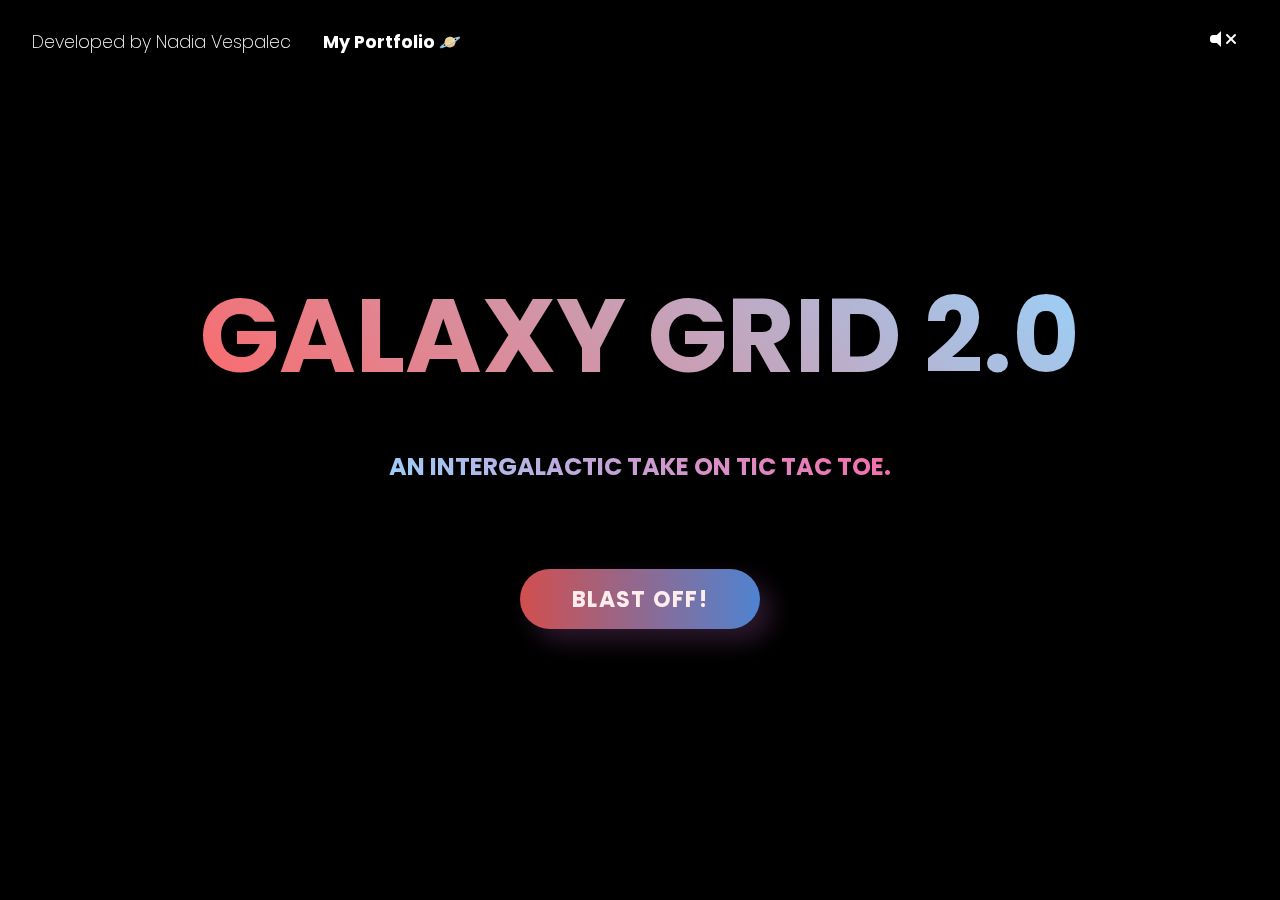
==== index.html @ 7d6e1291 "update" ====
<!DOCTYPE html>
<html lang="en">
  <head>
    <meta charset="UTF-8" />
    <meta name="viewport" content="width=device-width, initial-scale=1.0" />
    <link
      href="https://fonts.googleapis.com/css2?family=Poppins:ital,wght@0,100;0,200;0,300;0,400;0,500;0,600;0,700;0,800;0,900&display=swap"
      rel="stylesheet"
    />
    <link rel="stylesheet" type="text/css" href="styles.css" />
    <title>Galaxy Grid 2.0</title>
  </head>

  <body>
    <div class="video-container">
      <video autoplay muted loop id="background">
        <source defer src="media/main-galaxy-bg.mp4" type="video/mp4" />
      </video>
      <audio src="media/menu-click.mp3" id="menu-click-audio"></audio>
      <audio src="media/role-click.mp3" id="role-click-audio"></audio>
      <!-- <audio src="media/lobby-music.mp3" id="lobby-audio" autoplay loop></audio> -->
    </div>
    <nav>
      <ul class="main-nav">
        <li class="title">Developed by Nadia Vespalec</li>
        <li><a href="https://www.nadiavespalec.com">My Portfolio 🪐</a></li>
      </ul>
      <div id="toggleMuteButton">
        <div id="muted-button">
          <img src="icons/mute.png" alt="Muted Icon" />
        </div>
        <div id="unmuted-button">
          <img src="icons/unmute.png" alt="Unmuted Icon" />
        </div>
      </div>
    </nav>
    <main>
      <section id="main-section" class="main-section">
        <h1>Galaxy Grid 2.0</h1>
        <h2>An intergalactic take on Tic Tac Toe.</h2>
        <div class="button-wrap">
          <button id="start-button">Blast off!</button>
        </div>
      </section>

      <section
        id="selection-section"
        class="selection-section"
        style="display: none"
      >
        <h1>Select your role.</h1>
        <h2>How to play:</h2>
        <p>
          This is just like your regular game of Tic Tac Toe, except space
          themed! You, the player, will choose between two roles: Spaceship, or
          Astronaut. Whichever role you don't choose, the computer will use to
          play against you. In the game, click on a box you want to claim as
          your space. First one to reach three spaces on either a horizontal,
          vertical, or angular axis wins! ☄️
        </p>
        <div class="roles">
          <h2>Astronaut</h2>
          <img
            src="icons/astronaut.svg"
            width="100px"
            alt="purple and blue astronaut emoji"
            id="astronaut-role"
          />
          <h2>Spaceship</h2>
          <img
            src="icons/spaceship.svg"
            width="100px"
            alt="purple and blue spaceship emoji"
            id="spaceship-role"
          />
        </div>
      </section>

      <section id="game-section" class="game-section" style="display: none">
        <div class="main-section-game">
          <h1>Galaxy Grid 2.0</h1>
        </div>

        <table>
          <tr>
            <td></td>
            <td></td>
            <td></td>
          </tr>
          <tr>
            <td></td>
            <td></td>
            <td></td>
          </tr>
          <tr>
            <td></td>
            <td></td>
            <td></td>
          </tr>
        </table>

        <div class="game-buttons-container">
          <button id="next-round-button">Next Round</button>

          <button id="to-main-menu-button">
            <a href="/index.html" id="new-game-sound">Main Menu</a>
          </button>
        </div>

        <div class="player-scores">
          <div class="p-1">
            <h2>You</h2>
            <div class="player-score">
              <h3>Score:<span id="player-score-num">0</span></h3>
            </div>
          </div>

          <div class="p-2">
            <h2>Player 2</h2>
            <div class="cpu-score">
              <h3>Score:<span id="cpu-score-num">0</span></h3>
            </div>
          </div>
        </div>
      </section>
    </main>
    <script defer src="index.js"></script>
  </body>
</html>
---- styles.css ----
html {
  background-color: #000000;
  overflow-x: hidden;
}

.video-container video {
  position: fixed;
  right: 0;
  bottom: 0;
  max-width: 100%;
  min-height: 100%;
  object-fit: cover;
  overflow-x: hidden;
  z-index: -1;
  filter: brightness(65%);
}

#toggleMuteButton {
  display: flex;
  align-items: center;
}

#muted-button img,
#unmuted-button img {
  z-index: 100;
}

#unmuted-button {
  display: none;
}

#muted-button,
#unmuted-button {
  cursor: pointer;
}

.p-1 h2 {
  font-family: 'Poppins', sans-serif;
}

.p-1 h3 {
  font-family: 'Poppins', sans-serif;
}

.p-2 h2 {
  font-family: 'Poppins', sans-serif;
}

.p-2 h3 {
  font-family: 'Poppins', sans-serif;
}

.main-section {
  font-family: 'Poppins', sans-serif;
  position: relative;
  display: flex;
  flex-direction: column;
  justify-content: center;
  align-items: center;
  height: 85vh;
  text-align: center;
  z-index: 1;
}

.selection-section {
  margin-top: 5rem;
}

nav {
  color: white;
  z-index: 2;
  position: relative;
  display: flex;
  justify-content: space-between;
  align-items: center;
  text-align: center;
  padding-top: 1rem;
  font-family: 'Poppins', sans-serif;
  font-weight: bold;
  font-size: 0.8rem;
}

nav a {
  text-decoration: none;
  color: white;
  font-weight: bold;
}

.title {
  font-weight: 200;
}

nav ul {
  list-style: none;
  display: flex;
  gap: 2rem;
  margin: 0;
  padding: 0;
}

nav #toggleMuteButton {
  margin-left: 4rem;
}

h1 {
  color: white;
  font-size: 4.2rem;
  text-transform: uppercase;
  padding-left: 2rem;
  padding-right: 2rem;
  margin-bottom: 1rem;
  background-image: linear-gradient(45deg, #ff6565, #96d5ff);
  background-size: 100%;
  -webkit-background-clip: text;
  -moz-background-clip: text;
  -webkit-text-fill-color: transparent;
  -moz-text-fill-color: transparent;
}

.selection-section h1 {
  color: white;
  font-size: 4.2rem;
  text-transform: uppercase;
  padding-left: 2rem;
  padding-right: 2rem;
  margin-bottom: 1rem;
  background-image: linear-gradient(45deg, #96d5ff, #ff65a5);
  background-size: 100%;
  -webkit-background-clip: text;
  -moz-background-clip: text;
  -webkit-text-fill-color: transparent;
  -moz-text-fill-color: transparent;
  font-family: 'Poppins', sans-serif;
  text-align: center;
}

.main-section-game h1 {
  color: white;
  font-size: 3rem;
  text-transform: uppercase;
  padding-top: 2rem;
  padding-left: 0;
  padding-right: 0;
  background-image: linear-gradient(45deg, #96d5ff, #ff65a5);
  background-size: 100%;
  -webkit-background-clip: text;
  -moz-background-clip: text;
  -webkit-text-fill-color: transparent;
  -moz-text-fill-color: transparent;
  font-family: 'Poppins', sans-serif;
  text-align: center;
  margin: 0 auto;
  position: absolute;
  top: 75px;
  left: 50%;
  transform: translateX(-50%);
  height: auto;
  z-index: 1;
}

.selection-section h2 {
  color: white;
  font-size: 1.5rem;
  text-transform: uppercase;
  padding-left: 2rem;
  padding-right: 2rem;
  background-size: 100%;
  -webkit-background-clip: text;
  -moz-background-clip: text;
  -webkit-text-fill-color: transparent;
  -moz-text-fill-color: transparent;
  font-family: 'Poppins', sans-serif;
  text-align: center;
}

.selection-ul {
  text-transform: uppercase;
  padding-left: 1rem;
}

.selection-section img {
  display: block;
  margin-left: auto;
  margin-right: auto;
}

p {
  color: white;
  font-size: 1.2rem;
  font-family: 'Poppins', sans-serif;
  text-align: center;
  padding: 1rem;
}

h2 {
  color: white;
  font-size: 1.2rem;
  text-transform: uppercase;
  padding-left: 2rem;
  padding-right: 2rem;
  background-image: linear-gradient(45deg, #96d5ff, #ff65a5);
  background-size: 100%;
  -webkit-background-clip: text;
  -moz-background-clip: text;
  -webkit-text-fill-color: transparent;
  -moz-text-fill-color: transparent;
}

footer h2 {
  text-transform: inherit;
  padding-left: 1rem;
  padding-right: 1rem;
}

/* custom scrollbar */
::-webkit-scrollbar {
  width: 2px;
  height: 10px;
}

::-webkit-scrollbar-track {
  background: transparent;
}

::-webkit-scrollbar-thumb {
  background: linear-gradient(#ff869a4f, #6d52b9);
  border-radius: 50px;
}

@media (min-width: 430px) {
  nav {
    padding-right: 2rem;
    padding-left: 1.5rem;
  }
}

@media (min-width: 650px) {
  p {
    padding: 2rem;
  }

  .main-section-game h1 {
    top: 35px;
  }
}

@media (min-width: 730px) {
  nav ul {
    font-size: 1.1rem;
  }

  .roles {
    display: grid;
    grid-template-columns: 1fr 1fr;
    grid-template-rows: 1fr 1fr;
  }

  .roles h2 {
    grid-row: 1;
  }
}

@media (min-width: 750px) {
  .game-section h1 {
    margin-top: 25px;
  }
}

@media (min-width: 960px) {
  h1 {
    font-size: 5.5rem;
  }

  h2 {
    font-size: 1.3rem;
  }

  .roles {
    padding: 10rem;
    padding-top: 0;
    padding-bottom: 0;
  }
}

@media (min-width: 1200px) {
  h1 {
    font-size: 6.5rem;
  }

  h2 {
    font-size: 1.5rem;
  }

  .selection-section {
    margin-top: 6rem;
  }

  .roles {
    padding: 20rem;
    padding-top: 0;
    padding-bottom: 0;
  }
}
@media (min-width: 1600px) {
  .roles {
    padding: 30rem;
    padding-top: 0;
    padding-bottom: 0;
  }

  p {
    padding-left: 20rem;
    padding-right: 20rem;
  }
}

.roles img {
  transition: all 0.3s ease-in-out 0s;
}

.roles img:hover,
.roles img:focus {
  transform: translateY(-4px);
  cursor: pointer;
}

/* button code adjusted from Alex Bodin on codepen.io */
.button-wrap {
  height: 25%;
  display: flex;
  align-items: center;
  justify-content: center;
}

#start-button {
  min-width: 240px;
  min-height: 60px;
  display: inline-flex;
  font-family: 'Poppins', sans-serif;
  font-size: 22px;
  align-items: center;
  justify-content: center;
  text-transform: uppercase;
  text-align: center;
  letter-spacing: 1.3px;
  font-weight: 700;
  background: #d14f9f;
  background: linear-gradient(90deg, #d14f4f 0%, rgb(79, 131, 209) 100%);
  border: none;
  border-radius: 1000px;
  box-shadow: 12px 12px 24px rgba(69, 37, 71, 0.64);
  transition: all 0.3s ease-in-out 0s;
  cursor: pointer;
  outline: none;
  position: relative;
  padding: 10px;
  color: rgb(255, 236, 236);
}

.game-buttons-container {
  display: flex;
  justify-content: center;
  gap: 30px;
  margin-top: 20px;
}

#next-round-button,
#to-main-menu-button {
  min-width: 40px;
  min-height: 45px;
  display: inline-flex;
  font-family: 'Poppins', sans-serif;
  font-size: 12px;
  align-items: center;
  justify-content: center;
  text-transform: uppercase;
  text-align: center;
  letter-spacing: 1.3px;
  font-weight: 500;
  border: none;
  border-radius: 1000px;
  transition: all 0.3s ease-in-out 0s;
  cursor: pointer;
  outline: none;
  position: relative;
  padding-left: 18px;
  padding-right: 18px;
  background: #d14f9f;
  background: linear-gradient(90deg, #8f4c79 0%, rgb(101, 111, 156) 100%);
  box-shadow: 12px 12px 24px rgba(23, 13, 24, 0.64);
  color: rgb(255, 255, 255);
}

#next-round-button:hover,
#next-round-button:focus,
#to-main-menu-button:hover,
#to-main-menu-button:focus {
  transform: translateY(-4px);
}

.player-scores {
  display: grid;
  grid-template-columns: 1fr 1fr;
  margin-top: 2rem;
}

#cpu-score-num,
#player-score-num {
  display: inline-block;
  margin-left: 10px;
}

.p-1 h2,
.p-2 h2 {
  font-size: 1.3rem;
  text-align: center;
}

span {
  font-weight: 700;
}

h3 {
  color: white;
  font-size: 1.1rem;
  font-family: 'Poppins', sans-serif;
  text-align: center;
  padding: 1rem;
  text-transform: uppercase;
  font-weight: 300;
}

#new-game-sound {
  text-decoration: none;
  color: white;
}

#toggleMuteButton img {
  min-width: 30px;
  min-height: 30px;
  display: inline-flex;
  align-items: center;
  justify-content: center;
  text-align: center;
  transition: all 0.3s ease-in-out 0s;
  cursor: pointer;
  outline: none;
  position: relative;
}

#start-button::before {
  content: '';
  border-radius: 1000px;
  min-width: calc(270px + 12px);
  min-height: calc(80px + 12px);
  border: 6px solid rgba(128, 53, 99, 0.64);
  box-shadow: 0 0 60px rgba(99, 73, 86, 0.64);
  position: absolute;
  top: 50%;
  left: 50%;
  transform: translate(-50%, -50%);
  opacity: 0;
  transition: all 0.3s ease-in-out 0s;
}

#start-button:hover,
#start-button:focus,
#toggleMuteButton img:hover,
#toggleMuteButton img:focus {
  transform: translateY(-4px);
}

#start-button:hover::before,
#start-button:focus::before {
  opacity: 1;
}

#start-button::after {
  content: '';
  width: 30px;
  height: 30px;
  border-radius: 100%;
  border: 6px solid rgba(231, 105, 183, 0.64);
  position: absolute;
  z-index: -1;
  top: 50%;
  left: 50%;
  transform: translate(-50%, -50%);
  animation: ring 1.5s infinite;
}

#start-button:hover::after,
#start-button:focus::after {
  animation: none;
  display: none;
}

@keyframes ring {
  0% {
    width: 30px;
    height: 30px;
    opacity: 1;
  }
  100% {
    width: 280px;
    height: 280px;
    opacity: 0;
  }
}

.roles {
  margin-top: 2rem;
  margin-bottom: 3rem;
}

.roles h2 {
  font-size: 2.3rem;
}

table {
  margin: auto;
  border-radius: 10px;
  border-spacing: 10px;
}

td {
  border: 2px solid #a15f8dda;
  border-radius: 5px;
  height: 82px;
  width: 82px;
  position: relative;
  z-index: 1000;
  border-radius: 16px;
  box-shadow: 0 4px 30px rgba(0, 0, 0, 0);
  backdrop-filter: blur(5px);
  -webkit-backdrop-filter: blur(8.8px);
  cursor: pointer;
}

.game-section {
  margin-top: 20rem;
}

@media (min-width: 580px) {
  .game-section {
    margin-top: 15rem;
  }

  #next-round-button,
  #to-main-menu-button {
    min-width: 80px;
    min-height: 60px;
    font-size: 18px;
    padding-left: 30px;
    padding-right: 30px;
  }

  .p-2 h3,
  .p-1 h3 {
    font-size: 1.3rem;
  }

  .p-1 h2,
  .p-2 h2 {
    font-size: 1.8rem;
  }
}

@media (min-width: 1200px) {
  .game-buttons-container {
    gap: 80px;
  }
}

@media (min-width: 1250px) {
  .game-buttons-container {
    gap: 90px;
    margin-top: 2.5rem;
  }

  .p-2 {
    position: absolute;
    left: 75%;
    bottom: 65%;
  }

  .p-1 {
    position: absolute;
    right: 75%;
    bottom: 65%;
  }
}

@media (min-width: 400px) {
  td {
    height: 100px;
    width: 100px;
  }
}

@media (min-width: 500px) {
  td {
    height: 130px;
    width: 130px;
  }
}

@media (min-width: 650px) {
  td {
    height: 180px;
    width: 180px;
  }
  .game-section {
    margin-top: 15rem;
  }
}

@media (min-width: 650px) {
  td {
    height: 180px;
    width: 180px;
  }
  .game-section {
    margin-top: 12rem;
  }
}

@media (min-width: 750px) {
  td {
    height: 180px;
    width: 180px;
  }
  .game-section {
    margin-top: 15rem;
  }
}

@media (min-width: 1050px) {
  .game-section {
    margin-top: 10rem;
  }
}

@media (min-width: 1450px) {
  .main-section-game h1 {
    top: 10px;
  }

  .game-section {
    margin-top: 7rem;
  }
}

.won {
  background-color: rgb(68, 0, 255);
  border: yellow 2px solid;
}

.won {
  border: yellow 2px solid;
}
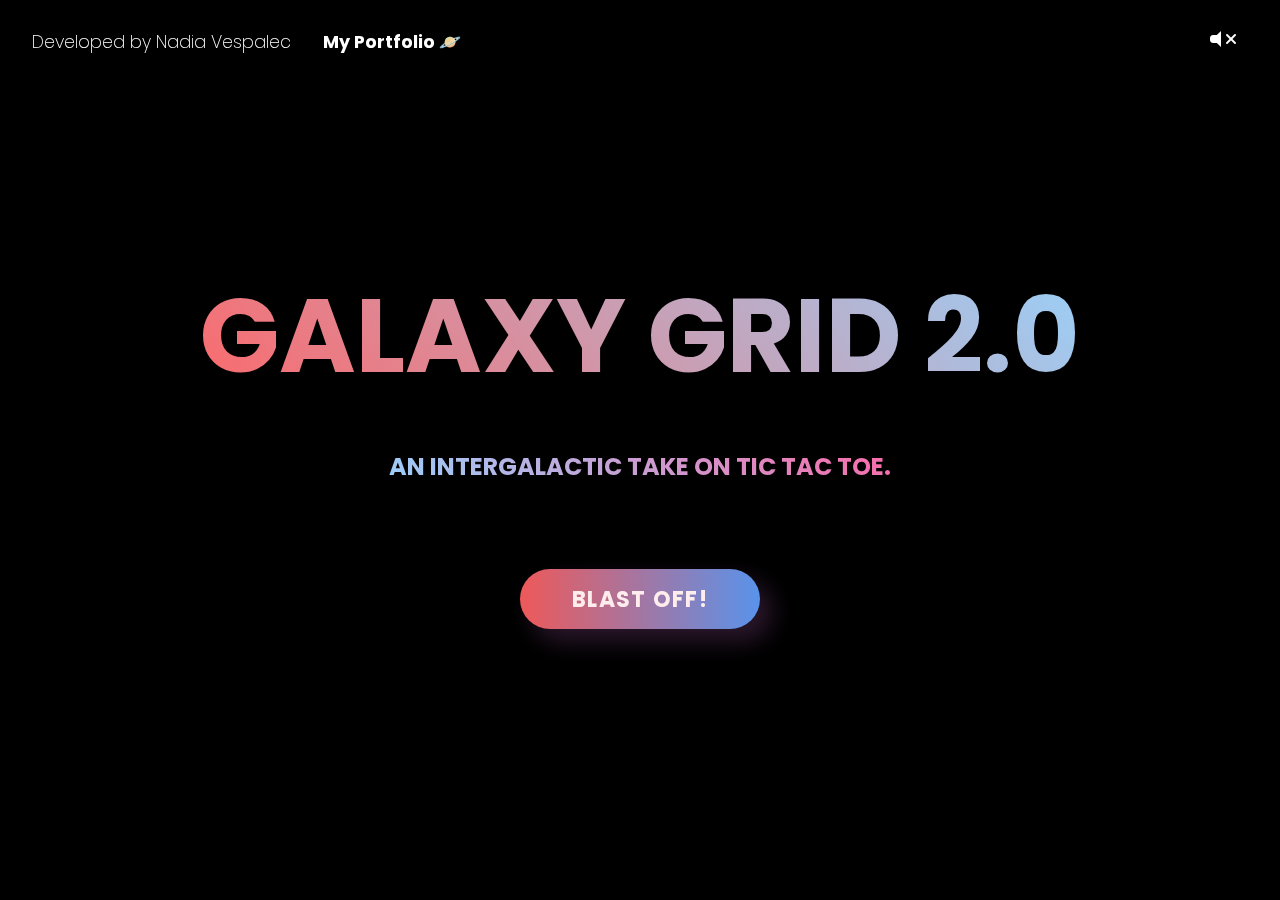
==== commit fe37256d: "mainly updated css" ====
--- a/index.html
+++ b/index.html
@@ -12,118 +12,128 @@
   </head>
 
   <body>
-    <div class="video-container">
-      <video autoplay muted loop id="background">
-        <source defer src="media/main-galaxy-bg.mp4" type="video/mp4" />
-      </video>
-      <audio src="media/menu-click.mp3" id="menu-click-audio"></audio>
-      <audio src="media/role-click.mp3" id="role-click-audio"></audio>
-      <!-- <audio src="media/lobby-music.mp3" id="lobby-audio" autoplay loop></audio> -->
-    </div>
-    <nav>
-      <ul class="main-nav">
-        <li class="title">Developed by Nadia Vespalec</li>
-        <li><a href="https://www.nadiavespalec.com">My Portfolio 🪐</a></li>
-      </ul>
-      <div id="toggleMuteButton">
-        <div id="muted-button">
-          <img src="icons/mute.png" alt="Muted Icon" />
+    <div id="game-container">
+      <div class="video-container">
+        <video autoplay muted loop id="background">
+          <source defer src="media/main-galaxy-bg.mp4" type="video/mp4" />
+        </video>
+        <audio src="media/menu-click.mp3" id="menu-click-audio"></audio>
+        <audio src="media/role-click.mp3" id="role-click-audio"></audio>
+        <!-- <audio src="media/lobby-music.mp3" id="lobby-audio" autoplay loop></audio> -->
+      </div>
+      <nav>
+        <ul class="main-nav">
+          <li class="title">Developed by Nadia Vespalec</li>
+          <li><a href="https://www.nadiavespalec.com">My Portfolio 🪐</a></li>
+        </ul>
+        <div id="toggleMuteButton">
+          <div id="muted-button">
+            <img src="icons/mute.png" alt="Muted Icon" />
+          </div>
+          <div id="unmuted-button">
+            <img src="icons/unmute.png" alt="Unmuted Icon" />
+          </div>
         </div>
-        <div id="unmuted-button">
-          <img src="icons/unmute.png" alt="Unmuted Icon" />
-        </div>
-      </div>
-    </nav>
-    <main>
-      <section id="main-section" class="main-section">
-        <h1>Galaxy Grid 2.0</h1>
-        <h2>An intergalactic take on Tic Tac Toe.</h2>
-        <div class="button-wrap">
-          <button id="start-button">Blast off!</button>
-        </div>
-      </section>
+      </nav>
+      <main>
+        <section id="main-section" class="main-section">
+          <h1>Galaxy Grid 2.0</h1>
+          <h2>An intergalactic take on Tic Tac Toe.</h2>
+          <div class="button-wrap">
+            <button id="start-button">Blast off!</button>
+          </div>
+        </section>
 
-      <section
-        id="selection-section"
-        class="selection-section"
-        style="display: none"
-      >
-        <h1>Select your role.</h1>
-        <h2>How to play:</h2>
-        <p>
-          This is just like your regular game of Tic Tac Toe, except space
-          themed! You, the player, will choose between two roles: Spaceship, or
-          Astronaut. Whichever role you don't choose, the computer will use to
-          play against you. In the game, click on a box you want to claim as
-          your space. First one to reach three spaces on either a horizontal,
-          vertical, or angular axis wins! ☄️
-        </p>
-        <div class="roles">
-          <h2>Astronaut</h2>
-          <img
-            src="icons/astronaut.svg"
-            width="100px"
-            alt="purple and blue astronaut emoji"
-            id="astronaut-role"
-          />
-          <h2>Spaceship</h2>
-          <img
-            src="icons/spaceship.svg"
-            width="100px"
-            alt="purple and blue spaceship emoji"
-            id="spaceship-role"
-          />
-        </div>
-      </section>
+        <section
+          id="selection-section"
+          class="selection-section"
+          style="display: none"
+        >
+          <h1>Select your role.</h1>
+          <h2>How to play:</h2>
+          <p>
+            This is just like your regular game of Tic Tac Toe, except space
+            themed! You, the player, will choose between two roles: Spaceship,
+            or Astronaut. Whichever role you don't choose, the computer will use
+            to play against you. In the game, click on a box you want to claim
+            as your space. First one to reach three spaces on either a
+            horizontal, vertical, or angular axis wins! ☄️
+          </p>
+          <div class="roles">
+            <h2>Astronaut</h2>
+            <img
+              src="icons/astronaut.svg"
+              width="100px"
+              alt="purple and blue astronaut emoji"
+              id="astronaut-role"
+            />
+            <h2>Spaceship</h2>
+            <img
+              src="icons/spaceship.svg"
+              width="100px"
+              alt="purple and blue spaceship emoji"
+              id="spaceship-role"
+            />
+          </div>
+        </section>
 
-      <section id="game-section" class="game-section" style="display: none">
-        <div class="main-section-game">
-          <h1>Galaxy Grid 2.0</h1>
-        </div>
+        <section id="game-section" class="game-section" style="display: none">
+          <div class="main-section-game">
+            <h1>Round <span id="round-num">1</span></h1>
+          </div>
 
-        <table>
-          <tr>
-            <td></td>
-            <td></td>
-            <td></td>
-          </tr>
-          <tr>
-            <td></td>
-            <td></td>
-            <td></td>
-          </tr>
-          <tr>
-            <td></td>
-            <td></td>
-            <td></td>
-          </tr>
-        </table>
+          <div class="hero">
+            <table>
+              <tr>
+                <td></td>
+                <td></td>
+                <td></td>
+              </tr>
+              <tr>
+                <td></td>
+                <td></td>
+                <td></td>
+              </tr>
+              <tr>
+                <td></td>
+                <td></td>
+                <td></td>
+              </tr>
+            </table>
+          </div>
 
-        <div class="game-buttons-container">
-          <button id="next-round-button">Next Round</button>
+          <div id="result-message"></div>
+          <div id="sub-result-message"></div>
 
-          <button id="to-main-menu-button">
-            <a href="/index.html" id="new-game-sound">Main Menu</a>
-          </button>
-        </div>
+          <div class="score-and-buttons">
+            <div class="game-buttons-container">
+              <button id="next-round-button">Next Round</button>
 
-        <div class="player-scores">
-          <div class="p-1">
-            <h2>You</h2>
-            <div class="player-score">
-              <h3>Score:<span id="player-score-num">0</span></h3>
+              <button id="to-main-menu-button">
+                <a href="/index.html" id="new-game-sound">Main Menu</a>
+              </button>
+            </div>
+
+            <div class="player-scores">
+              <div class="p-1">
+                <h2>You</h2>
+                <div class="player-score">
+                  <h3>Score:<span id="player-score-num">0</span></h3>
+                </div>
+              </div>
+
+              <div class="p-2">
+                <h2>Player 2</h2>
+                <div class="cpu-score">
+                  <h3>Score:<span id="cpu-score-num">0</span></h3>
+                </div>
+              </div>
             </div>
           </div>
+        </section>
+      </main>
+    </div>
 
-          <div class="p-2">
-            <h2>Player 2</h2>
-            <div class="cpu-score">
-              <h3>Score:<span id="cpu-score-num">0</span></h3>
-            </div>
-          </div>
-        </div>
-      </section>
-    </main>
     <script defer src="index.js"></script>
   </body>
 </html>
--- a/styles.css
+++ b/styles.css
@@ -136,7 +136,7 @@
 
 .main-section-game h1 {
   color: white;
-  font-size: 3rem;
+  font-size: 2rem;
   text-transform: uppercase;
   padding-top: 2rem;
   padding-left: 0;
@@ -223,7 +223,7 @@
 }
 
 ::-webkit-scrollbar-thumb {
-  background: linear-gradient(#ff869a4f, #6d52b9);
+  background: linear-gradient(#ff869a86, #8767df);
   border-radius: 50px;
 }
 
@@ -231,16 +231,6 @@
   nav {
     padding-right: 2rem;
     padding-left: 1.5rem;
-  }
-}
-
-@media (min-width: 650px) {
-  p {
-    padding: 2rem;
-  }
-
-  .main-section-game h1 {
-    top: 35px;
   }
 }
 
@@ -345,7 +335,7 @@
   letter-spacing: 1.3px;
   font-weight: 700;
   background: #d14f9f;
-  background: linear-gradient(90deg, #d14f4f 0%, rgb(79, 131, 209) 100%);
+  background: linear-gradient(90deg, #ee5959 0%, rgb(89, 147, 235) 100%);
   border: none;
   border-radius: 1000px;
   box-shadow: 12px 12px 24px rgba(69, 37, 71, 0.64);
@@ -386,15 +376,13 @@
   padding-left: 18px;
   padding-right: 18px;
   background: #d14f9f;
-  background: linear-gradient(90deg, #8f4c79 0%, rgb(101, 111, 156) 100%);
+  background: linear-gradient(90deg, #ad5d92 0%, rgb(131, 143, 199) 100%);
   box-shadow: 12px 12px 24px rgba(23, 13, 24, 0.64);
   color: rgb(255, 255, 255);
 }
 
 #next-round-button:hover,
-#next-round-button:focus,
-#to-main-menu-button:hover,
-#to-main-menu-button:focus {
+#to-main-menu-button:hover {
   transform: translateY(-4px);
 }
 
@@ -412,7 +400,7 @@
 
 .p-1 h2,
 .p-2 h2 {
-  font-size: 1.3rem;
+  font-size: 1.2rem;
   text-align: center;
 }
 
@@ -517,28 +505,38 @@
   font-size: 2.3rem;
 }
 
-table {
-  margin: auto;
-  border-radius: 10px;
-  border-spacing: 10px;
-}
-
 td {
-  border: 2px solid #a15f8dda;
-  border-radius: 5px;
+  border: 3px solid #ffb5e8da;
   height: 82px;
   width: 82px;
   position: relative;
   z-index: 1000;
-  border-radius: 16px;
   box-shadow: 0 4px 30px rgba(0, 0, 0, 0);
-  backdrop-filter: blur(5px);
-  -webkit-backdrop-filter: blur(8.8px);
   cursor: pointer;
-}
-
-.game-section {
-  margin-top: 20rem;
+  transition: box-shadow 0.25s;
+  text-align: center;
+  vertical-align: middle;
+}
+
+.hero {
+  display: flex;
+  justify-content: center;
+  align-items: center;
+  height: 100%;
+  position: relative;
+  top: -190px; /* Adjust this value as needed */
+}
+
+.score-and-buttons {
+  height: 100%;
+  position: relative;
+  top: -170px; /* Adjust this value as needed */
+}
+
+@media (min-width: 1050px) {
+  .hero {
+    top: 0px; /* Adjust this value as needed */
+  }
 }
 
 @media (min-width: 580px) {
@@ -548,11 +546,26 @@
 
   #next-round-button,
   #to-main-menu-button {
-    min-width: 80px;
-    min-height: 60px;
-    font-size: 18px;
+    min-width: 55px;
+    min-height: 50px;
+    font-size: 16px;
     padding-left: 30px;
     padding-right: 30px;
+  }
+
+  .hero {
+    display: flex;
+    justify-content: center;
+    align-items: center;
+    height: 100%;
+    position: relative;
+    top: -170px; /* Adjust this value as needed */
+  }
+
+  .score-and-buttons {
+    height: 100%;
+    position: relative;
+    top: -130px; /* Adjust this value as needed */
   }
 
   .p-2 h3,
@@ -566,28 +579,199 @@
   }
 }
 
+@media (min-width: 650px) {
+  p {
+    padding: 2rem;
+  }
+
+  .main-section-game h1 {
+    top: 60px;
+  }
+
+  .hero {
+    top: -60px; /* Adjust this value as needed */
+    width: 100%; /* Adjust this percentage as needed */
+    margin: 0 auto; /* Centers the div horizontally */
+    transform: scale(
+      0.8
+    ); /* Adjust this value as needed (0.9 = 90% of original size) */
+    transform-origin: center top; /* Keeps the top center as the scaling origin */
+  }
+}
+
+table {
+  border-collapse: collapse;
+  backdrop-filter: blur(7px);
+  -webkit-backdrop-filter: blur(8.8px);
+}
+
+td:hover {
+  background: rgba(228, 29, 132, 0.2);
+}
+
+/* td span {
+  background: white;
+  border: 1px solid white;
+  width: 4px;
+  height: 4px;
+  border-radius: 50%;
+  position: absolute;
+  z-index: -1;
+  transform: scale(0);
+}
+
+td span:nth-child(1) {
+  top: -20%;
+  left: -10%;
+}
+td span:nth-child(2) {
+  top: -130%;
+  left: 0%;
+}
+td span:nth-child(3) {
+  top: -50%;
+  left: -10%;
+  background: transparent;
+}
+td span:nth-child(4) {
+  top: -66%;
+  left: 20%;
+}
+td span:nth-child(5) {
+  top: -90%;
+  left: 28%;
+}
+td span:nth-child(6) {
+  top: -70%;
+  left: 42%;
+}
+td span:nth-child(7) {
+  top: -80%;
+  left: 60%;
+  background: transparent;
+}
+td span:nth-child(8) {
+  top: -50%;
+  left: 70%;
+}
+td span:nth-child(9) {
+  top: -120%;
+  left: 80%;
+}
+td span:nth-child(10) {
+  top: -70%;
+  left: 90%;
+  background: transparent;
+}
+td span:nth-child(11) {
+  top: -80%;
+  left: 100%;
+}
+td span:nth-child(12) {
+  top: -50%;
+  left: 110%;
+}
+td span:nth-child(13) {
+  top: 40%;
+  left: -20%;
+}
+td span:nth-child(14) {
+  top: 60%;
+  left: 120%;
+  background: transparent;
+}
+td span:nth-child(15) {
+  top: 160%;
+  left: -10%;
+}
+td span:nth-child(16) {
+  top: 120%;
+  left: 5%;
+  background: transparent;
+}
+td span:nth-child(17) {
+  top: 180%;
+  left: 10%;
+}
+td span:nth-child(18) {
+  top: 130%;
+  left: 20%;
+}
+td span:nth-child(19) {
+  top: 180%;
+  left: 33%;
+  background: transparent;
+}
+td span:nth-child(20) {
+  top: 180%;
+  left: 55%;
+}
+td span:nth-child(21) {
+  top: 160%;
+  left: 75%;
+}
+td span:nth-child(22) {
+  top: 130%;
+  left: 88%;
+  background: transparent;
+}
+td span:nth-child(23) {
+  top: 140%;
+  left: 100%;
+}
+td span:nth-child(24) {
+  top: 190%;
+  left: 120%;
+}
+
+.anim {
+  animation: moving 0.5s linear reverse forwards;
+}
+
+@keyframes moving {
+  0% {
+    transform: scale(0);
+  }
+  10% {
+    transform: scale(1);
+  }
+  100% {
+    top: 50%;
+    left: 50%;
+  }
+} */
+
+.game-section {
+  margin-top: 20rem;
+}
+
 @media (min-width: 1200px) {
   .game-buttons-container {
     gap: 80px;
   }
 }
 
-@media (min-width: 1250px) {
+@media (min-width: 1050px) {
   .game-buttons-container {
-    gap: 90px;
-    margin-top: 2.5rem;
+    gap: 70px;
+    margin-top: 5rem;
   }
 
   .p-2 {
     position: absolute;
-    left: 75%;
-    bottom: 65%;
+    left: 78%;
+    top: -500px;
   }
 
   .p-1 {
     position: absolute;
-    right: 75%;
-    bottom: 65%;
+    right: 78%;
+    top: -500px;
+  }
+
+  .p-2 h3,
+  .p-1 h3 {
+    font-size: 1.5rem;
   }
 }
 
@@ -606,10 +790,6 @@
 }
 
 @media (min-width: 650px) {
-  td {
-    height: 180px;
-    width: 180px;
-  }
   .game-section {
     margin-top: 15rem;
   }
@@ -633,29 +813,83 @@
   .game-section {
     margin-top: 15rem;
   }
+  .hero {
+    top: -100px;
+  }
+
+  .score-and-buttons {
+    top: -170px;
+  }
 }
 
 @media (min-width: 1050px) {
   .game-section {
     margin-top: 10rem;
   }
+
+  .hero {
+    top: -30px;
+  }
 }
 
 @media (min-width: 1450px) {
   .main-section-game h1 {
     top: 10px;
+    font-size: 3rem;
   }
 
   .game-section {
     margin-top: 7rem;
   }
-}
-
-.won {
-  background-color: rgb(68, 0, 255);
-  border: yellow 2px solid;
-}
-
-.won {
-  border: yellow 2px solid;
-}
+
+  .hero {
+    transform: scale(1);
+    top: -2px;
+  }
+
+  .score-and-buttons {
+    top: -30px;
+  }
+
+  .p-2 h2,
+  .p-1 h2 {
+    font-size: 2.5rem;
+  }
+
+  .p-2 {
+    left: 75%;
+    top: -600px;
+  }
+
+  .p-1 {
+    right: 75%;
+    top: -600px;
+  }
+}
+
+.userwon {
+  background-color: rgba(183, 120, 255, 0.425) !important;
+  border-top: 3px solid rgba(147, 230, 255, 0.897) !important;
+  border-right: 3px solid rgba(147, 230, 255, 0.897) !important;
+  border-bottom: 3px solid rgba(147, 230, 255, 0.897) !important;
+  border-left: 3px solid rgba(147, 230, 255, 0.897) !important;
+  z-index: 1500;
+}
+
+.cpuwon {
+  background-color: rgba(255, 120, 120, 0.425) !important;
+  border: rgba(244, 255, 147, 0.897) 3px solid !important;
+  border-top: rgba(244, 255, 147, 0.897) 3px solid !important;
+  z-index: 1500;
+}
+
+@media (max-width: 400px) {
+  #sub-result-message {
+    font-size: 0.5rem;
+    padding: 0.3rem;
+  }
+  #result-message {
+    font-size: 1rem;
+    padding: 0.5rem;
+  }
+}
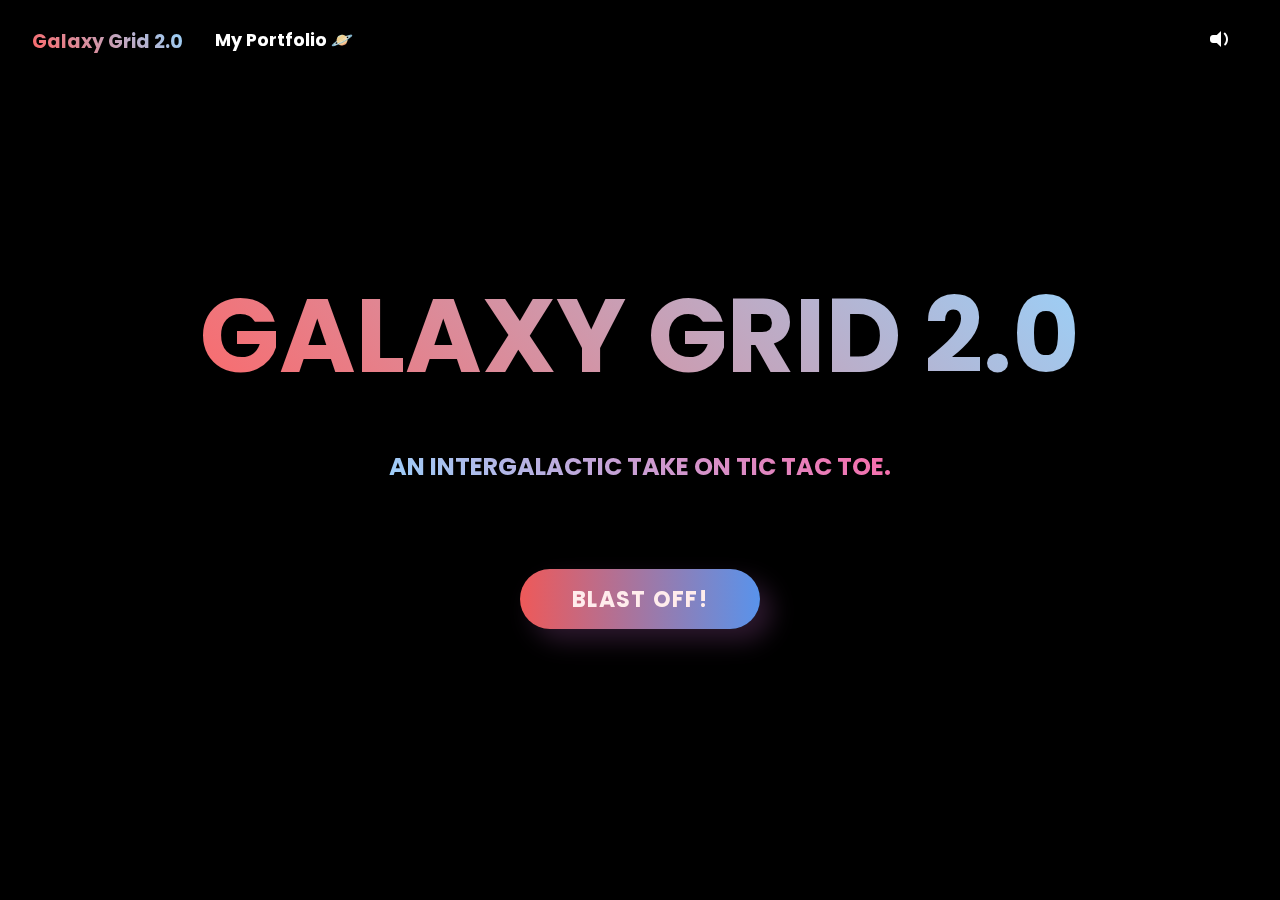
==== commit 00c65786: "updated audio and visual elements. changed images and added some more styling." ====
--- a/index.html
+++ b/index.html
@@ -18,12 +18,22 @@
           <source defer src="media/main-galaxy-bg.mp4" type="video/mp4" />
         </video>
         <audio src="media/menu-click.mp3" id="menu-click-audio"></audio>
-        <audio src="media/role-click.mp3" id="role-click-audio"></audio>
-        <!-- <audio src="media/lobby-music.mp3" id="lobby-audio" autoplay loop></audio> -->
+        <audio src="media/menu-click.mp3" id="role-click-audio"></audio>
+        <audio src="media/gameplay-click.mp3" id="gameplay-click-audio"></audio>
+        <audio
+          src="media/cpu-gameplay-click.mp3"
+          id="cpu-gameplay-click-audio"
+        ></audio>
+        <audio
+          src="media/lobby-music-1.mp3"
+          id="lobby-audio"
+          autoplay
+          loop
+        ></audio>
       </div>
       <nav>
         <ul class="main-nav">
-          <li class="title">Developed by Nadia Vespalec</li>
+          <li class="title">Galaxy Grid 2.0</li>
           <li><a href="https://www.nadiavespalec.com">My Portfolio 🪐</a></li>
         </ul>
         <div id="toggleMuteButton">
@@ -49,37 +59,39 @@
           class="selection-section"
           style="display: none"
         >
-          <h1>Select your role.</h1>
+          <h1>Select your role</h1>
           <h2>How to play:</h2>
           <p>
-            This is just like your regular game of Tic Tac Toe, except space
-            themed! You, the player, will choose between two roles: Spaceship,
-            or Astronaut. Whichever role you don't choose, the computer will use
-            to play against you. In the game, click on a box you want to claim
-            as your space. First one to reach three spaces on either a
-            horizontal, vertical, or angular axis wins! ☄️
+            This is just like your regular game of Tic Tac Toe; but space
+            themed! You, the player, can choose between two roles: Alien or
+            Astronaut. Whichever role you don't choose, the computer will use to
+            play against you. In the game, click on an empty space you want to
+            claim with your role. The first player to fill three spaces with
+            their role on either a horizontal, vertical, or angular axis wins
+            the round. The player with the highest score after 10 rounds wins
+            the game! ☄️
           </p>
           <div class="roles">
             <h2>Astronaut</h2>
             <img
-              src="icons/astronaut.svg"
+              src="icons/astronaut.png"
               width="100px"
               alt="purple and blue astronaut emoji"
               id="astronaut-role"
             />
-            <h2>Spaceship</h2>
+            <h2>Alien</h2>
             <img
-              src="icons/spaceship.svg"
+              src="icons/alien.png"
               width="100px"
-              alt="purple and blue spaceship emoji"
-              id="spaceship-role"
+              alt="purple and blue ufo with a green alien inside"
+              id="alien-role"
             />
           </div>
         </section>
 
         <section id="game-section" class="game-section" style="display: none">
           <div class="main-section-game">
-            <h1>Round <span id="round-num">1</span></h1>
+            <h1>Round <span id="round-num">1</span>/10</h1>
           </div>
 
           <div class="hero">
--- a/styles.css
+++ b/styles.css
@@ -87,7 +87,14 @@
 }
 
 .title {
-  font-weight: 200;
+  font-weight: bold;
+  background-image: linear-gradient(45deg, #ff6565, #96d5ff);
+  background-size: 100%;
+  -webkit-background-clip: text;
+  -moz-background-clip: text;
+  -webkit-text-fill-color: transparent;
+  -moz-text-fill-color: transparent;
+  font-size: 1.2rem;
 }
 
 nav ul {
@@ -308,8 +315,7 @@
   transition: all 0.3s ease-in-out 0s;
 }
 
-.roles img:hover,
-.roles img:focus {
+.roles img:hover {
   transform: translateY(-4px);
   cursor: pointer;
 }
@@ -453,8 +459,7 @@
 
 #start-button:hover,
 #start-button:focus,
-#toggleMuteButton img:hover,
-#toggleMuteButton img:focus {
+#toggleMuteButton img:hover {
   transform: translateY(-4px);
 }
 
@@ -601,12 +606,12 @@
 
 table {
   border-collapse: collapse;
-  backdrop-filter: blur(7px);
+  backdrop-filter: blur(16px);
   -webkit-backdrop-filter: blur(8.8px);
 }
 
 td:hover {
-  background: rgba(228, 29, 132, 0.2);
+  background: rgba(228, 29, 132, 0.274);
 }
 
 /* td span {
@@ -868,28 +873,60 @@
 }
 
 .userwon {
-  background-color: rgba(183, 120, 255, 0.425) !important;
-  border-top: 3px solid rgba(147, 230, 255, 0.897) !important;
-  border-right: 3px solid rgba(147, 230, 255, 0.897) !important;
-  border-bottom: 3px solid rgba(147, 230, 255, 0.897) !important;
-  border-left: 3px solid rgba(147, 230, 255, 0.897) !important;
+  background-color: rgba(183, 120, 255, 0.61) !important;
   z-index: 1500;
 }
 
 .cpuwon {
-  background-color: rgba(255, 120, 120, 0.425) !important;
-  border: rgba(244, 255, 147, 0.897) 3px solid !important;
-  border-top: rgba(244, 255, 147, 0.897) 3px solid !important;
+  background-color: rgba(255, 120, 120, 0.637) !important;
   z-index: 1500;
 }
 
-@media (max-width: 400px) {
+#sub-result-message {
+  width: 80%;
+  top: 60%;
+}
+#result-message {
+  width: 80%;
+  top: 40%;
+}
+
+@media (min-width: 400px) {
   #sub-result-message {
     font-size: 0.5rem;
-    padding: 0.3rem;
   }
   #result-message {
     font-size: 1rem;
-    padding: 0.5rem;
-  }
-}
+  }
+}
+
+@media (min-width: 650px) {
+  #sub-result-message {
+    width: 50%;
+  }
+  #result-message {
+    width: 50%;
+  }
+}
+
+@media (min-width: 1050px) {
+  #sub-result-message {
+    width: 40%;
+    top: 55%;
+  }
+  #result-message {
+    width: 40%;
+    top: 35%;
+  }
+}
+
+@media (min-width: 1350px) {
+  #sub-result-message {
+    width: 20%;
+    font-size: 5rem;
+  }
+  #result-message {
+    width: 20%;
+    font-size: 5rem;
+  }
+}
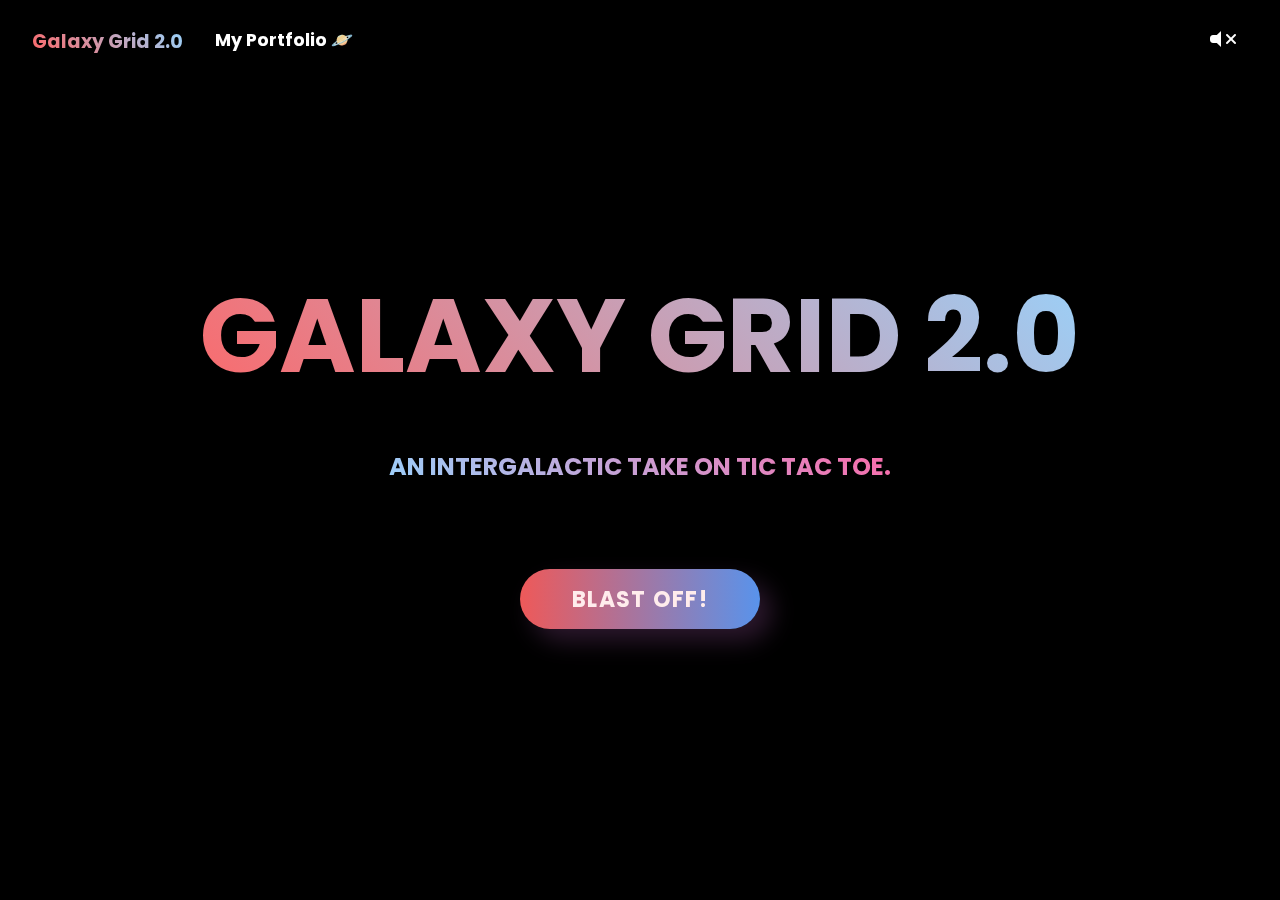
==== commit aab4d38e: "attempted to fix live site audio bugs" ====
--- a/index.html
+++ b/index.html
@@ -13,23 +13,33 @@
 
   <body>
     <div id="game-container">
-      <div class="video-container">
-        <video autoplay muted loop id="background">
-          <source defer src="media/main-galaxy-bg.mp4" type="video/mp4" />
-        </video>
-        <audio src="media/menu-click.mp3" id="menu-click-audio"></audio>
-        <audio src="media/menu-click.mp3" id="role-click-audio"></audio>
-        <audio src="media/gameplay-click.mp3" id="gameplay-click-audio"></audio>
-        <audio
-          src="media/cpu-gameplay-click.mp3"
-          id="cpu-gameplay-click-audio"
-        ></audio>
-        <audio
+      <audio
           src="media/lobby-music-1.mp3"
           id="lobby-audio"
           autoplay
           loop
         ></audio>
+        
+        <audio
+          src="media/cpu-gameplay-click.mp3"
+          id="cpu-gameplay-click-audio"
+        ></audio>
+        
+        <audio src="media/menu-click.mp3" id="menu-click-audio"></audio>
+        <audio src="media/menu-click.mp3" id="role-click-audio"></audio>
+        <audio src="media/gameplay-click.mp3" id="gameplay-click-audio"></audio>
+        <audio src="media/fail.mp3" id="fail-audio"></audio>
+        <audio src="media/won.mp3" id="won-audio"></audio>
+        <audio src="media/gameover.mp3" id="gameover-audio"></audio>
+        <audio src="media/draw.mp3" id="draw-audio"></audio>
+        
+      <div class="video-container">
+        <video playsinline autoplay muted loop id="background">
+          <source defer src="media/main-galaxy-bg.mp4" type="video/mp4" />
+        </video>
+      <img src="icons/galaxy-img.jpg" id="galaxy-img"></img>
+
+        
       </div>
       <nav>
         <ul class="main-nav">
@@ -91,7 +101,10 @@
 
         <section id="game-section" class="game-section" style="display: none">
           <div class="main-section-game">
-            <h1>Round <span id="round-num">1</span>/10</h1>
+            <h1><span id="final-msg"></span></h1>
+            <h1 id="remove-all-for-final">
+              Round <span id="round-num">1 </span> of 10
+            </h1>
           </div>
 
           <div class="hero">
@@ -122,7 +135,7 @@
               <button id="next-round-button">Next Round</button>
 
               <button id="to-main-menu-button">
-                <a href="/index.html" id="new-game-sound">Main Menu</a>
+                <a href="https://www.nadiavespalec.com/galaxy-grid-2/index.html" id="new-game-sound">Main Menu</a>
               </button>
             </div>
 
--- a/styles.css
+++ b/styles.css
@@ -1,18 +1,6 @@
 html {
   background-color: #000000;
   overflow-x: hidden;
-}
-
-.video-container video {
-  position: fixed;
-  right: 0;
-  bottom: 0;
-  max-width: 100%;
-  min-height: 100%;
-  object-fit: cover;
-  overflow-x: hidden;
-  z-index: -1;
-  filter: brightness(65%);
 }
 
 #toggleMuteButton {
@@ -143,9 +131,9 @@
 
 .main-section-game h1 {
   color: white;
-  font-size: 2rem;
+  padding-top: 2rem;
+  font-size: 1.8rem;
   text-transform: uppercase;
-  padding-top: 2rem;
   padding-left: 0;
   padding-right: 0;
   background-image: linear-gradient(45deg, #96d5ff, #ff65a5);
@@ -232,6 +220,20 @@
 ::-webkit-scrollbar-thumb {
   background: linear-gradient(#ff869a86, #8767df);
   border-radius: 50px;
+}
+
+.game-section {
+  margin-top: 20rem;
+}
+
+@media (min-width: 390px) {
+  .main-section-game h1 {
+    padding-top: 1rem;
+  }
+
+  .game-section {
+    margin-top: 22rem;
+  }
 }
 
 @media (min-width: 430px) {
@@ -479,7 +481,12 @@
   top: 50%;
   left: 50%;
   transform: translate(-50%, -50%);
-  animation: ring 1.5s infinite;
+}
+
+@media (min-width: 768px) {
+  #start-button::after {
+    animation: ring 1.5s infinite;
+  }
 }
 
 #start-button:hover::after,
@@ -746,10 +753,6 @@
   }
 } */
 
-.game-section {
-  margin-top: 20rem;
-}
-
 @media (min-width: 1200px) {
   .game-buttons-container {
     gap: 80px;
@@ -785,6 +788,11 @@
     height: 100px;
     width: 100px;
   }
+
+  .game-section h1 {
+    padding-top: 2rem;
+    font-size: 2rem;
+  }
 }
 
 @media (min-width: 500px) {
@@ -792,6 +800,10 @@
     height: 130px;
     width: 130px;
   }
+
+  .game-section {
+    margin-top: 20rem;
+  }
 }
 
 @media (min-width: 650px) {
@@ -884,7 +896,7 @@
 
 #sub-result-message {
   width: 80%;
-  top: 60%;
+  top: 62%;
 }
 #result-message {
   width: 80%;
@@ -924,6 +936,7 @@
   #sub-result-message {
     width: 20%;
     font-size: 5rem;
+    top: 58%;
   }
   #result-message {
     width: 20%;
